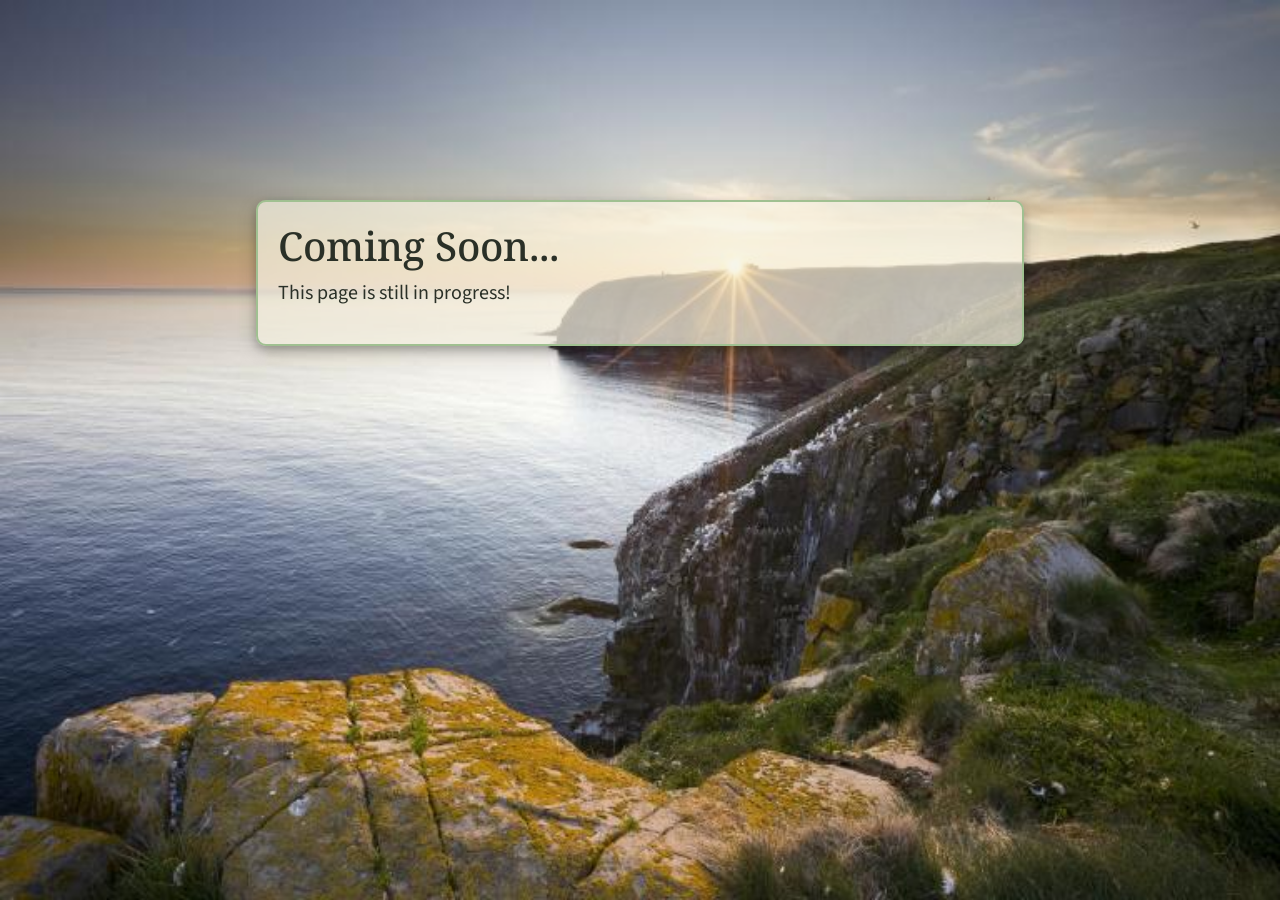
==== coming-soon.html @ bc76976b "Adding all files from local" ====
<html lang="en">
<head>
    <meta charset="UTF-8">
    <meta http-equiv="X-UA-Compatible" content="IE=edge">
    <meta name="viewport" content="width=device-width, initial-scale=1.0">
    <link rel="icon" type="image/png" href="/assets/favicon.ico" />
    <link href="https://cdn.jsdelivr.net/npm/bootstrap@5.3.8/dist/css/bootstrap.min.css" rel="stylesheet" integrity="sha384-sRIl4kxILFvY47J16cr9ZwB07vP4J8+LH7qKQnuqkuIAvNWLzeN8tE5YBujZqJLB" crossorigin="anonymous">
    <link rel="stylesheet" type="text/css" href="custom.css">
    <link rel="preconnect" href="https://fonts.googleapis.com">
<link rel="preconnect" href="https://fonts.gstatic.com" crossorigin>
<link href="https://fonts.googleapis.com/css2?family=Noto+Serif:ital,wght@0,100..900;1,100..900&family=Source+Sans+3:ital,wght@0,200..900;1,200..900&display=swap" rel="stylesheet">
    <title>Eli Foley - Portfolio</title>
</head>
<body>
    
    <div class="coming-soon-container">
        <div class="row">
                <h2 class="noto-serif-header">Coming Soon...</h2>
        </div>
            <div class="row">
                <p class="source-sans-3-paragraph">This page is still in progress!</p>
        
            </div>
    </div>
        


    <script src="https://cdn.jsdelivr.net/npm/bootstrap@5.3.8/dist/js/bootstrap.bundle.min.js" integrity="sha384-FKyoEForCGlyvwx9Hj09JcYn3nv7wiPVlz7YYwJrWVcXK/BmnVDxM+D2scQbITxI" crossorigin="anonymous"></script>
</body>
</html>
---- custom.css ----
body {
    /* background-color: #F5F1E1; */
     background-image: url('/assets/newfoundland-coastline-GettyImages-108273950.jpg'); 
     background-size: 100% 100%;
     background-repeat: no-repeat;
    
     
}

.aboutMe-container {
    background-color: rgba(245, 241, 225, 0.7);
    border: 2px solid #A0C091;
    margin-top: 200px;
    margin-left: 20%;
    margin-right: 20%;
    padding: 20px;
    border-radius: 10px;
    box-shadow: 0 4px 8px 0 rgba(0, 0, 0, 0.2), 0 6px 20px 0 rgba(0, 0, 0, 0.19);
}

.profile-pic {
    width: 225px;
    height: 325px;
    margin-right: 5px;
}

.noto-serif-header {
  font-family: "Noto Serif", serif;
  font-optical-sizing: auto;
  font-size: 2.5rem;
  font-weight: 500;
  font-style: normal;
  font-variation-settings:
    "wdth" 100;
  color: #2A3027;
}

.source-sans-3-paragraph {
  font-family: "Source Sans 3", sans-serif;
  font-optical-sizing: auto;
  font-size: 1.25rem;
  font-weight: 400;
  font-style: normal;
  color: #2A3027;
}

.case-studies-container {
    align-items: center;
    width: fit-content;
    margin-top: 20px;
    margin-bottom: 60px;
    padding-left: 20%;
    padding-right: 20%;
    margin-left: auto;
    margin-right: auto;
}

.case-studies-header-container {
    background-color: rgba(245, 241, 225, 0.7);
    border: 2px solid #A0C091;
    padding: 20px;
    width: fit-content;
    border-radius: 10px;
    margin-top: 150px;
    margin-left: auto;
    margin-right: auto;
    box-shadow: 0 4px 8px 0 rgba(0, 0, 0, 0.2), 0 6px 20px 0 rgba(0, 0, 0, 0.19);
}

.card {
  width: 30rem;
  /*height: 30rem;*/
  transition: transform .2s; 
  background-color: rgba(245, 241, 225, 0.7);
  border: 2px solid #A0C091;
  box-shadow: 0 4px 8px 0 rgba(0, 0, 0, 0.2), 0 6px 20px 0 rgba(0, 0, 0, 0.19);
}

.card:hover {
  transform: translateY(-5px); 
  box-shadow: 0 4px 8px 0 rgba(0, 0, 0, 0.5), 0 6px 20px 0 rgba(0, 0, 0, 0.3);
}

.card-img-top {
    width: 100%;
    height: 15vw;
    object-fit: cover;
}

.viewproject-button {
    background-color: #C2D6B8;
    color: #2A3027;
    border: 2px solid #A0C091;
    padding: 10px 20px;
    text-align: center;
    text-decoration: none;
    display: inline-block;
    font-size: 1rem;
    margin-top: 10px;
    border-radius: 5px;
    transition: background-color 0.3s ease, color 0.3s ease;
    margin-left: auto;
    margin-right: auto;
    width: 27.5rem;
}

.viewproject-button:hover {
   background-color: #A0C091;
  box-shadow: 0 1px 1px 0 rgba(0, 0, 0, 0.1), 0 6px 20px 0 rgba(0, 0, 0, 0.1);
}

.coming-soon-container {
    background-color: rgba(245, 241, 225, 0.7);
    border: 2px solid #A0C091;
    margin-top: 200px;
    margin-left: 20%;
    margin-right: 20%;
    padding: 20px;
    border-radius: 10px;
    box-shadow: 0 4px 8px 0 rgba(0, 0, 0, 0.2), 0 6px 20px 0 rgba(0, 0, 0, 0.19);
}

.contactme-container {
    background-color: rgba(42, 48, 39, 0.5);
    border-top: 2px solid #A0C091;
    margin-top: 200px;
    width: 100vw;
    padding: 20px;
}

.resume-link {
    font-family: "Noto Serif", serif;
  font-optical-sizing: auto;
  font-size: 2.5rem;
  font-weight: 500;
  font-style: normal;
  font-variation-settings:
    "wdth" 100;
  color: #C2D6B8;
  text-decoration: none;
}

.resume-link:hover {
  color: #A0C091;
}


/*  #F5F1E1  #A0C091  #5B8C5D  #2A3027  #FFFFFF  #C2D6B8
https://www.figma.com/color-palette-generator/?colors=F5F1E1-5B8C5D-A0C091-C2D6B8-2A3027-FFFFFF  */
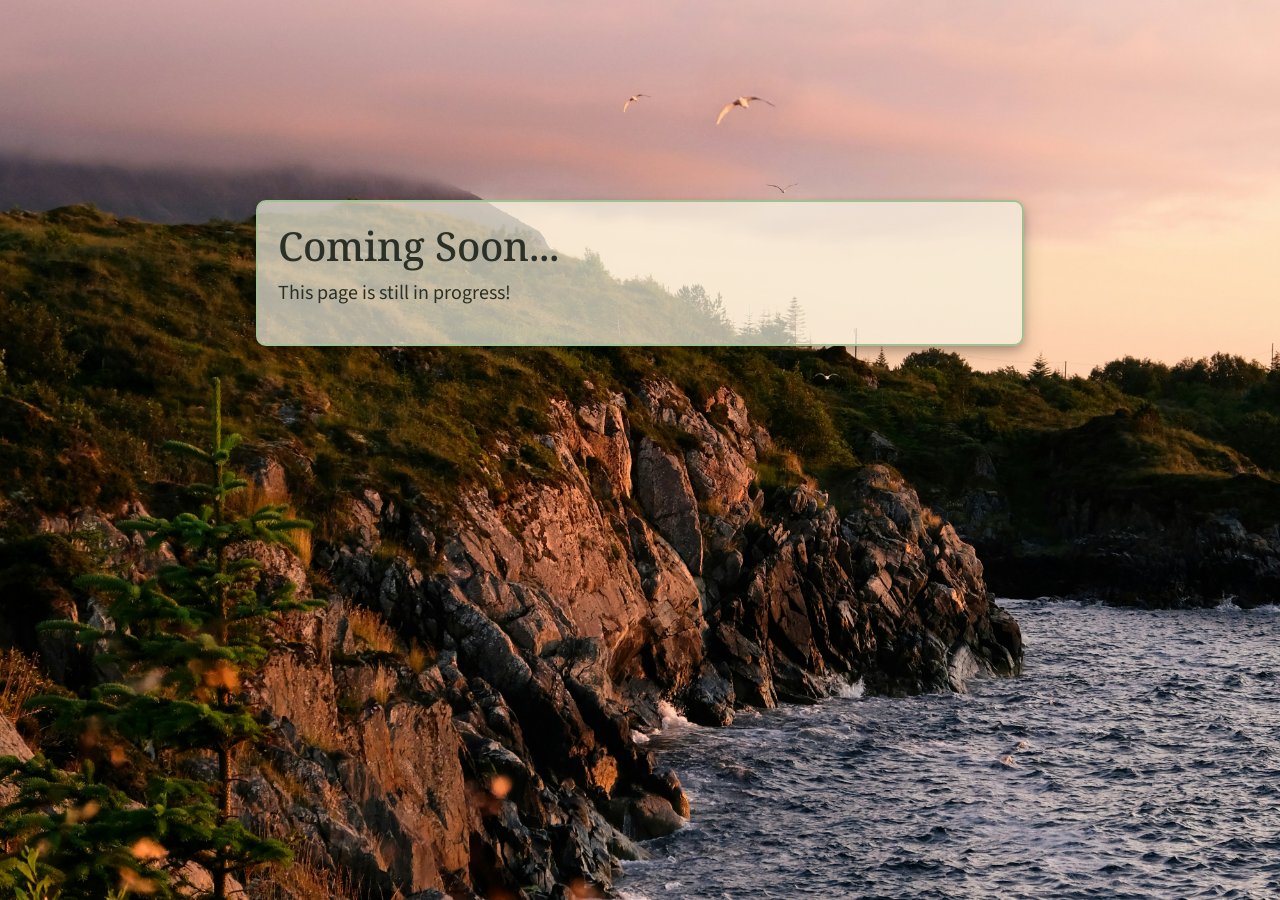
==== commit 24b64ef5: "cleaned up code and added some comments" ====
--- a/coming-soon.html
+++ b/coming-soon.html
@@ -7,12 +7,13 @@
     <link href="https://cdn.jsdelivr.net/npm/bootstrap@5.3.8/dist/css/bootstrap.min.css" rel="stylesheet" integrity="sha384-sRIl4kxILFvY47J16cr9ZwB07vP4J8+LH7qKQnuqkuIAvNWLzeN8tE5YBujZqJLB" crossorigin="anonymous">
     <link rel="stylesheet" type="text/css" href="custom.css">
     <link rel="preconnect" href="https://fonts.googleapis.com">
-<link rel="preconnect" href="https://fonts.gstatic.com" crossorigin>
-<link href="https://fonts.googleapis.com/css2?family=Noto+Serif:ital,wght@0,100..900;1,100..900&family=Source+Sans+3:ital,wght@0,200..900;1,200..900&display=swap" rel="stylesheet">
+    <link rel="preconnect" href="https://fonts.gstatic.com" crossorigin>
+    <link href="https://fonts.googleapis.com/css2?family=Noto+Serif:ital,wght@0,100..900;1,100..900&family=Source+Sans+3:ital,wght@0,200..900;1,200..900&display=swap" rel="stylesheet">
     <title>Eli Foley - Portfolio</title>
 </head>
 <body>
     
+<!-- Coming Soon -->
     <div class="coming-soon-container">
         <div class="row">
                 <h2 class="noto-serif-header">Coming Soon...</h2>
--- a/custom.css
+++ b/custom.css
@@ -1,10 +1,9 @@
 body {
-    /* background-color: #F5F1E1; */
-     background-image: url('/assets/newfoundland-coastline-GettyImages-108273950.jpg'); 
-     background-size: 100% 100%;
+     background-image: url('/assets/finn-schurmann-Ab8P2MkwEA0-unsplash.jpg'); 
+     /* Photo by Finn Schürmann on Unsplash */
+     background-position: center;
+     background-size: cover; 
      background-repeat: no-repeat;
-    
-     
 }
 
 .aboutMe-container {
@@ -121,7 +120,7 @@
 }
 
 .contactme-container {
-    background-color: rgba(42, 48, 39, 0.5);
+    background-color: rgba(42, 48, 39, 0.7);
     border-top: 2px solid #A0C091;
     margin-top: 200px;
     width: 100vw;
@@ -129,7 +128,7 @@
 }
 
 .resume-link {
-    font-family: "Noto Serif", serif;
+  font-family: "Noto Serif", serif;
   font-optical-sizing: auto;
   font-size: 2.5rem;
   font-weight: 500;
@@ -144,6 +143,3 @@
   color: #A0C091;
 }
 
-
-/*  #F5F1E1  #A0C091  #5B8C5D  #2A3027  #FFFFFF  #C2D6B8
-https://www.figma.com/color-palette-generator/?colors=F5F1E1-5B8C5D-A0C091-C2D6B8-2A3027-FFFFFF  */
